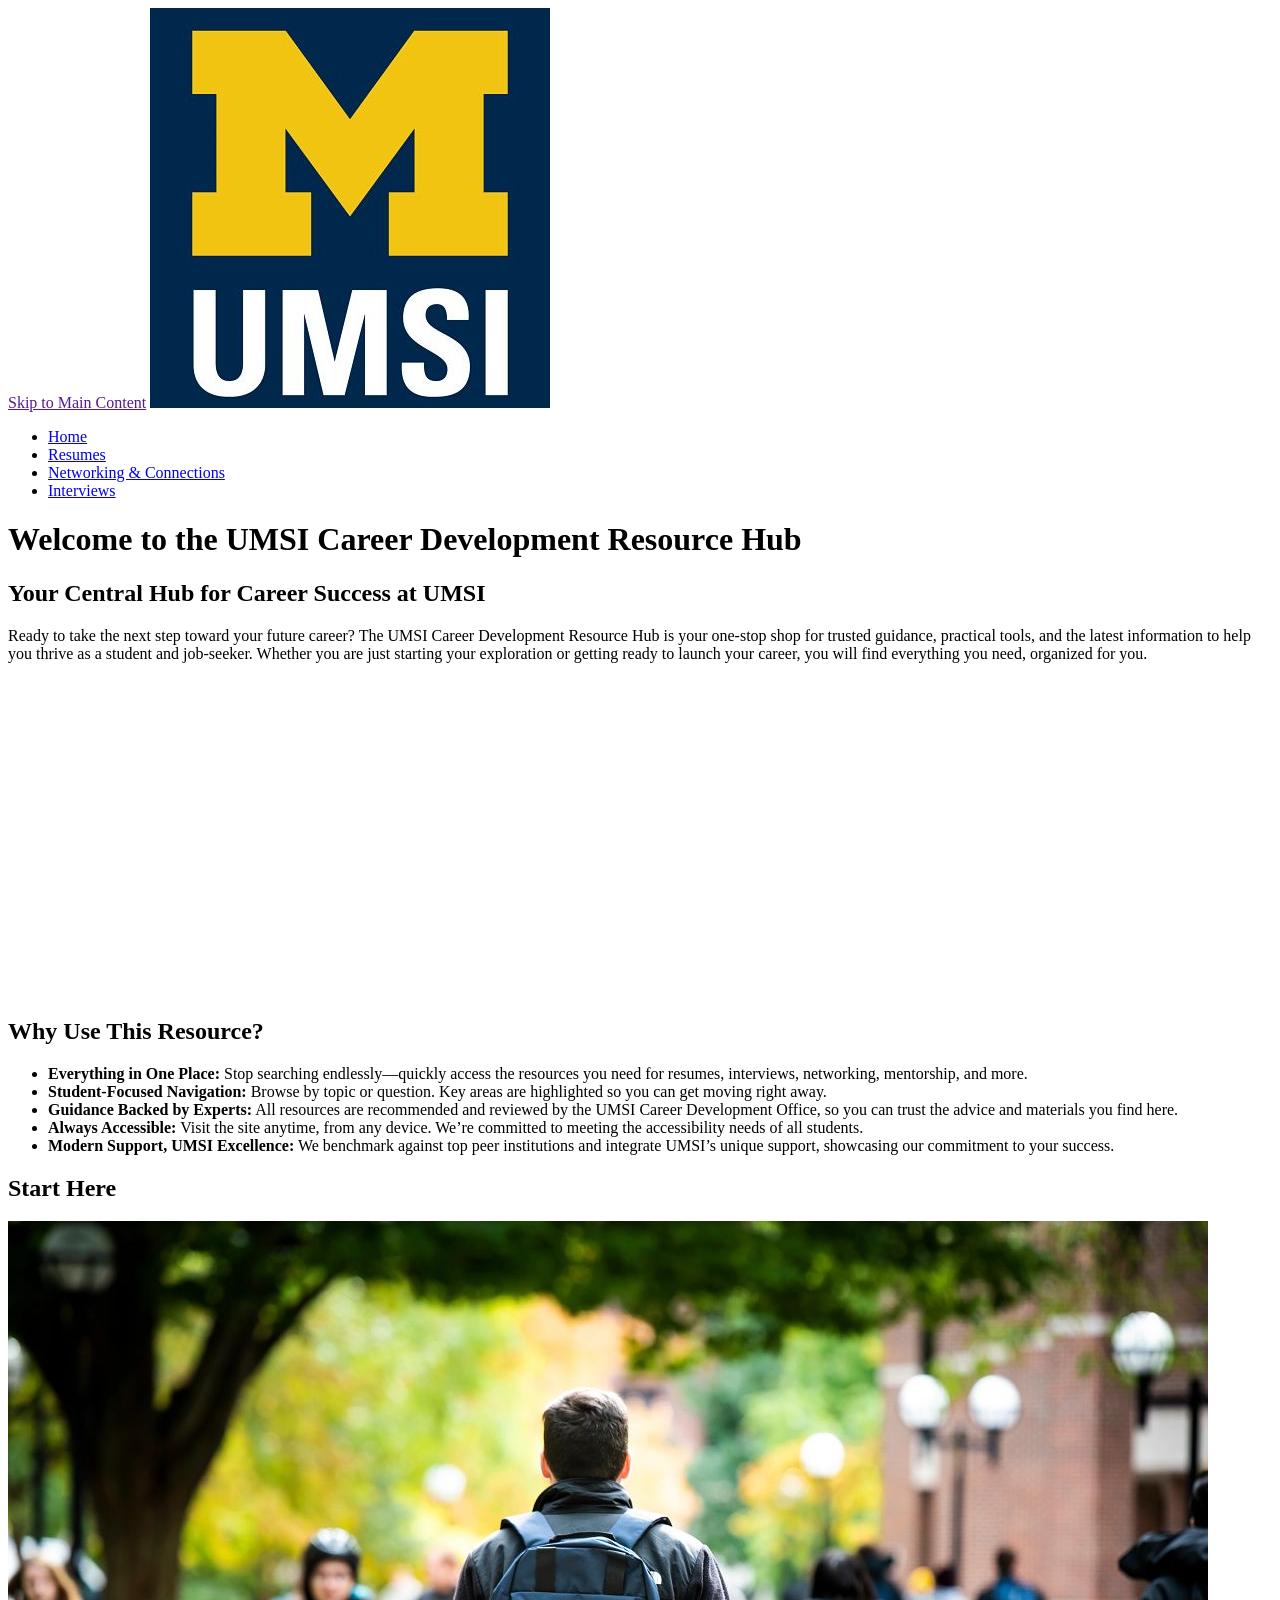
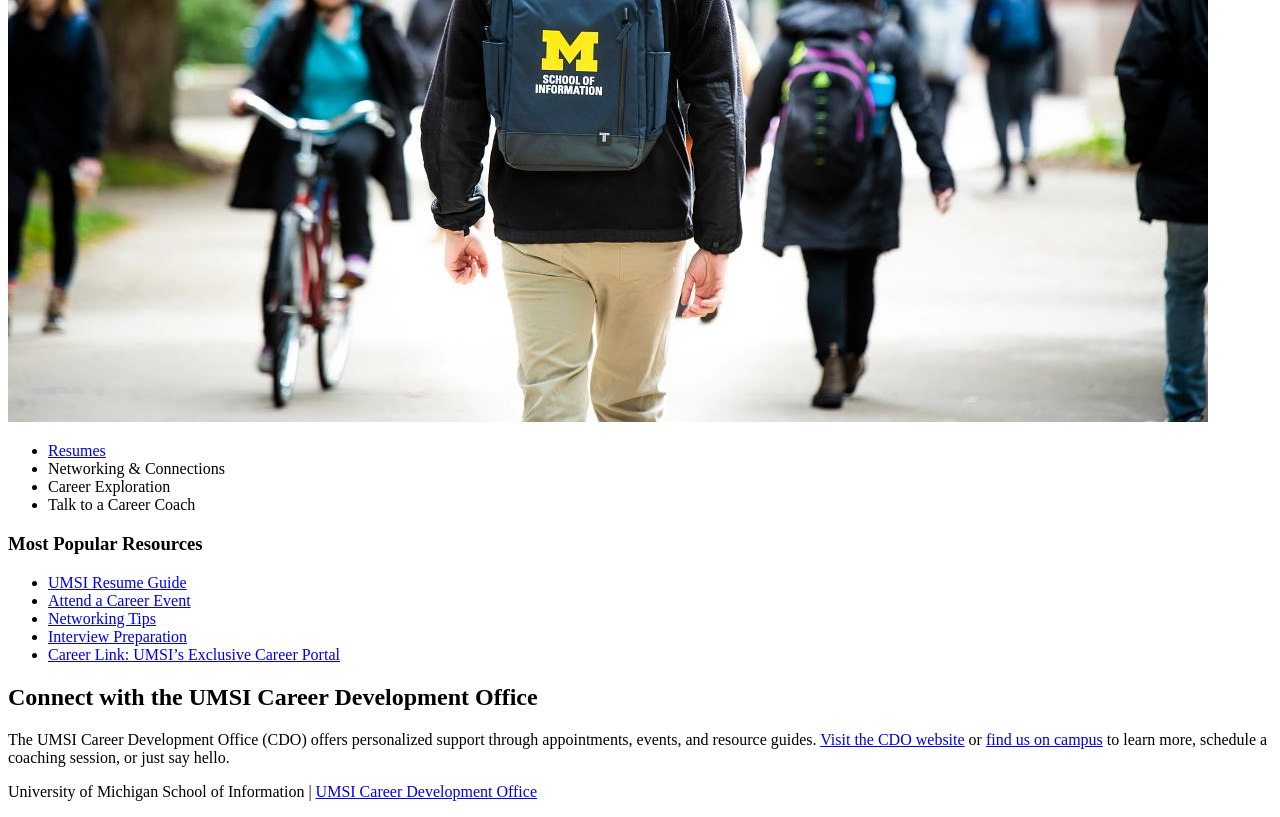
==== index.html @ 6002dbbd "Add files via upload" ====
<!DOCTYPE html>
<html lang="en">
<head>
    <meta charset="UTF-8">
    <meta name="viewport" content="width=device-width, initial-scale=1.0">
    <title>MSI Career Development Resource Hub</title>
</head>
<body>

    <header>
    <a href = "">Skip to Main Content</a>
        <img src="images/UMSI_signature_vertical_informal_solidblue.jpg" alt="UMSI Logo">
        <nav>
            <ul>
                <li><a href = "index.html">Home</a></li>
                <li><a href = "resume.html">Resumes</a></li>
                <li><a href = "networking.html">Networking & Connections</a></li>
                <li><a href = "interviews.html">Interviews</a></li>
            </ul>
        </nav>
    <h1>Welcome to the UMSI Career Development Resource Hub</h1>
    </header>

    <main>
    <section>
      <h2>Your Central Hub for Career Success at UMSI</h2>
      <p>
        Ready to take the next step toward your future career? The UMSI Career Development Resource Hub is your one-stop shop for trusted guidance, practical tools, and the latest information to help you thrive as a student and job-seeker. Whether you are just starting your exploration or getting ready to launch your career, you will find everything you need, organized for you.
      </p>
      <iframe width="560" height="315" src="https://www.youtube.com/embed/GSjGeDYJ5Nk?si=qhxJPRTIT___x8hG" title="YouTube video player" frameborder="0" allow="accelerometer; autoplay; clipboard-write; encrypted-media; gyroscope; picture-in-picture; web-share" referrerpolicy="strict-origin-when-cross-origin" allowfullscreen></iframe>
    </section>

    <section>
      <h2>Why Use This Resource?</h2>


      <ul>
        <li><strong>Everything in One Place:</strong> Stop searching endlessly—quickly access the resources you need for resumes, interviews, networking, mentorship, and more.</li>
        <li><strong>Student-Focused Navigation:</strong> Browse by topic or question. Key areas are highlighted so you can get moving right away.</li>
        <li><strong>Guidance Backed by Experts:</strong> All resources are recommended and reviewed by the UMSI Career Development Office, so you can trust the advice and materials you find here.</li>
        <li><strong>Always Accessible:</strong> Visit the site anytime, from any device. We’re committed to meeting the accessibility needs of all students.</li>
        <li><strong>Modern Support, UMSI Excellence:</strong> We benchmark against top peer institutions and integrate UMSI’s unique support, showcasing our commitment to your success.</li>
      </ul>
    </section>
        <section>
      <h2>Start Here</h2>
      <div>
        <img src="images/UMSI_CampusFall_UMSIBackpack_02.jpg" alt="A student wears a UMSI backpack in fall on the drag.">
        <ul>
            <li><a href="resume.html">Resumes</a></li>
            <li><a>Networking & Connections</a></li>
            <li><a>Career Exploration</a></li>
            <li><a>Talk to a Career Coach</a></li>
        </ul>
       

      </div>
      <div>
        <h3>Most Popular Resources</h3>
        <ul>
          <li><a href="https://docs.google.com/document/d/1_1GfDJyVGIgE82MZjVhuWT_aB_2Hcj1NN62FUCXoR_o/edit?tab=t.0" target="_blank">UMSI Resume Guide</a></li>
          <li><a href="https://umich.instructure.com/courses/137916/pages/attend-an-event" target="_blank">Attend a Career Event</a></li>
          <li><a href="https://docs.google.com/document/d/18HMt79BU8ovGf9z7_P7No5tuwUS6qHNW5u0sgrepLtE/edit?tab=t.0" target="_blank">Networking Tips</a></li>
          <li><a href="https://docs.google.com/presentation/d/15n-XqsFEntdbkZz89K-ohf7Or1NnCt5CQNDG-6fh2a0/edit?usp=sharing"target="_blank">Interview Preparation</a></li>
          <li><a href="https://si-umich.12twenty.com/Login" target="_blank">Career Link: UMSI’s Exclusive Career Portal</a></li>
        </ul>
      </div>
    </section>
    <section>
      <h2>Connect with the UMSI Career Development Office</h2>
      <p>
        The UMSI Career Development Office (CDO) offers personalized support through appointments, events, and resource guides. <a href="https://umich.instructure.com/courses/137916" target="_blank">Visit the CDO website</a> or <a href="https://www.si.umich.edu/about-umsi/getting-umsi" target="_blank">find us on campus</a> to learn more, schedule a coaching session, or just say hello.
      </p>
    </section>
       
        <!-- Content taken & modified from UMGPT with the prompt, "Write me a webpage of intro content to help meet the following requirements - this is for the home page": and then pasted in the client objectives & project requirements"
        UMGPT. (2025). UMGPT ( GPT-4.1 August 25th version) [Large language model]. -->
    </main>
    <footer>
        <p>University of Michigan School of Information | <a href="https://umich.instructure.com/courses/137916">UMSI Career Development Office </a></p>
        </footer>
</body>
</html>
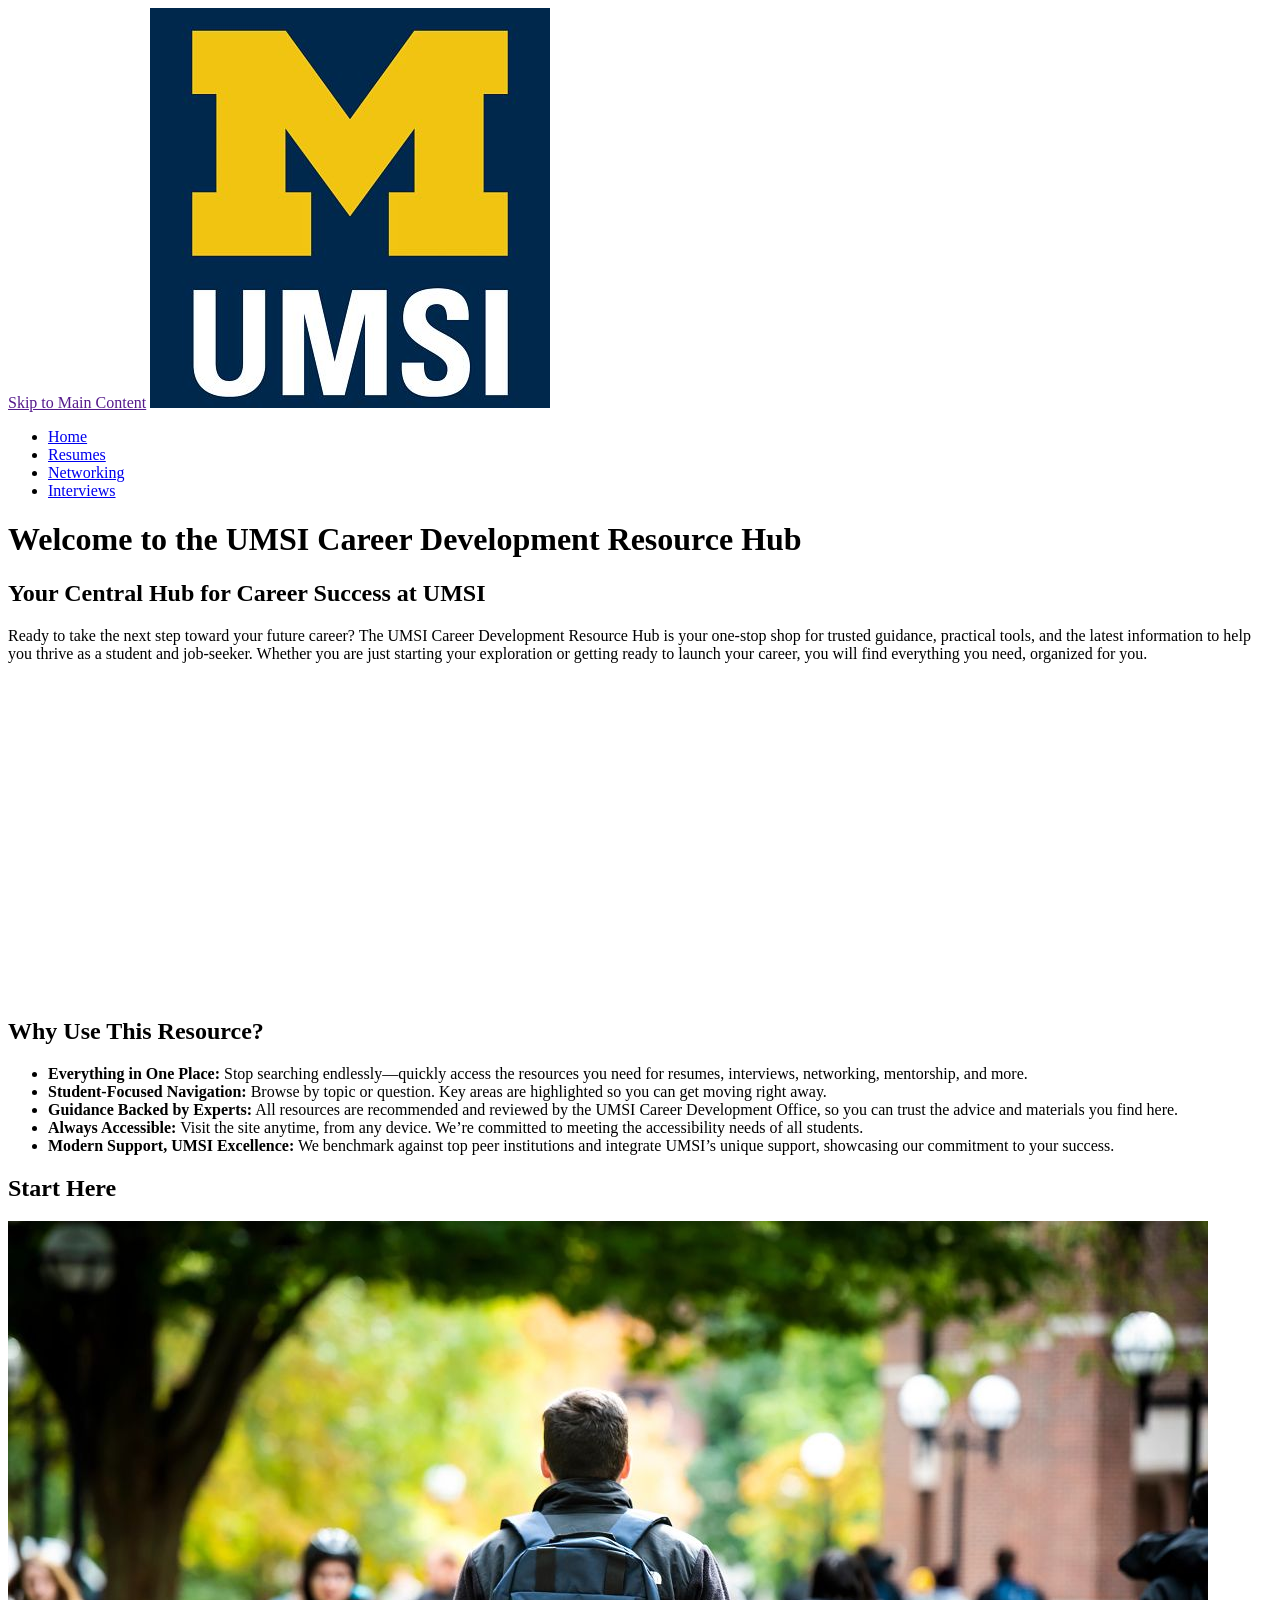
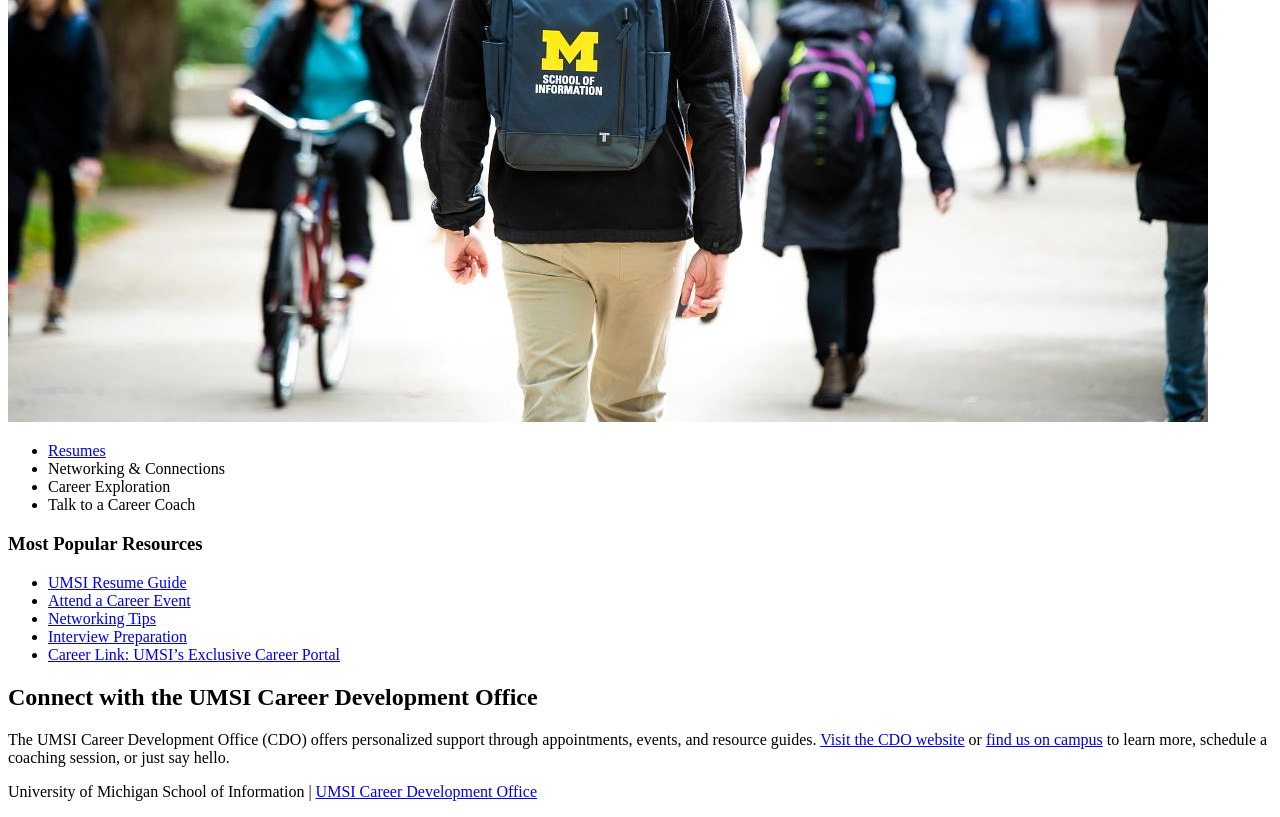
==== commit 602aeb69: "Add more details" ====
--- a/index.html
+++ b/index.html
@@ -14,7 +14,7 @@
             <ul>
                 <li><a href = "index.html">Home</a></li>
                 <li><a href = "resume.html">Resumes</a></li>
-                <li><a href = "networking.html">Networking & Connections</a></li>
+                <li><a href = "networking.html">Networking</a></li>
                 <li><a href = "interviews.html">Interviews</a></li>
             </ul>
         </nav>
@@ -78,6 +78,6 @@
     </main>
     <footer>
         <p>University of Michigan School of Information | <a href="https://umich.instructure.com/courses/137916">UMSI Career Development Office </a></p>
-        </footer>
+    </footer>
 </body>
 </html>
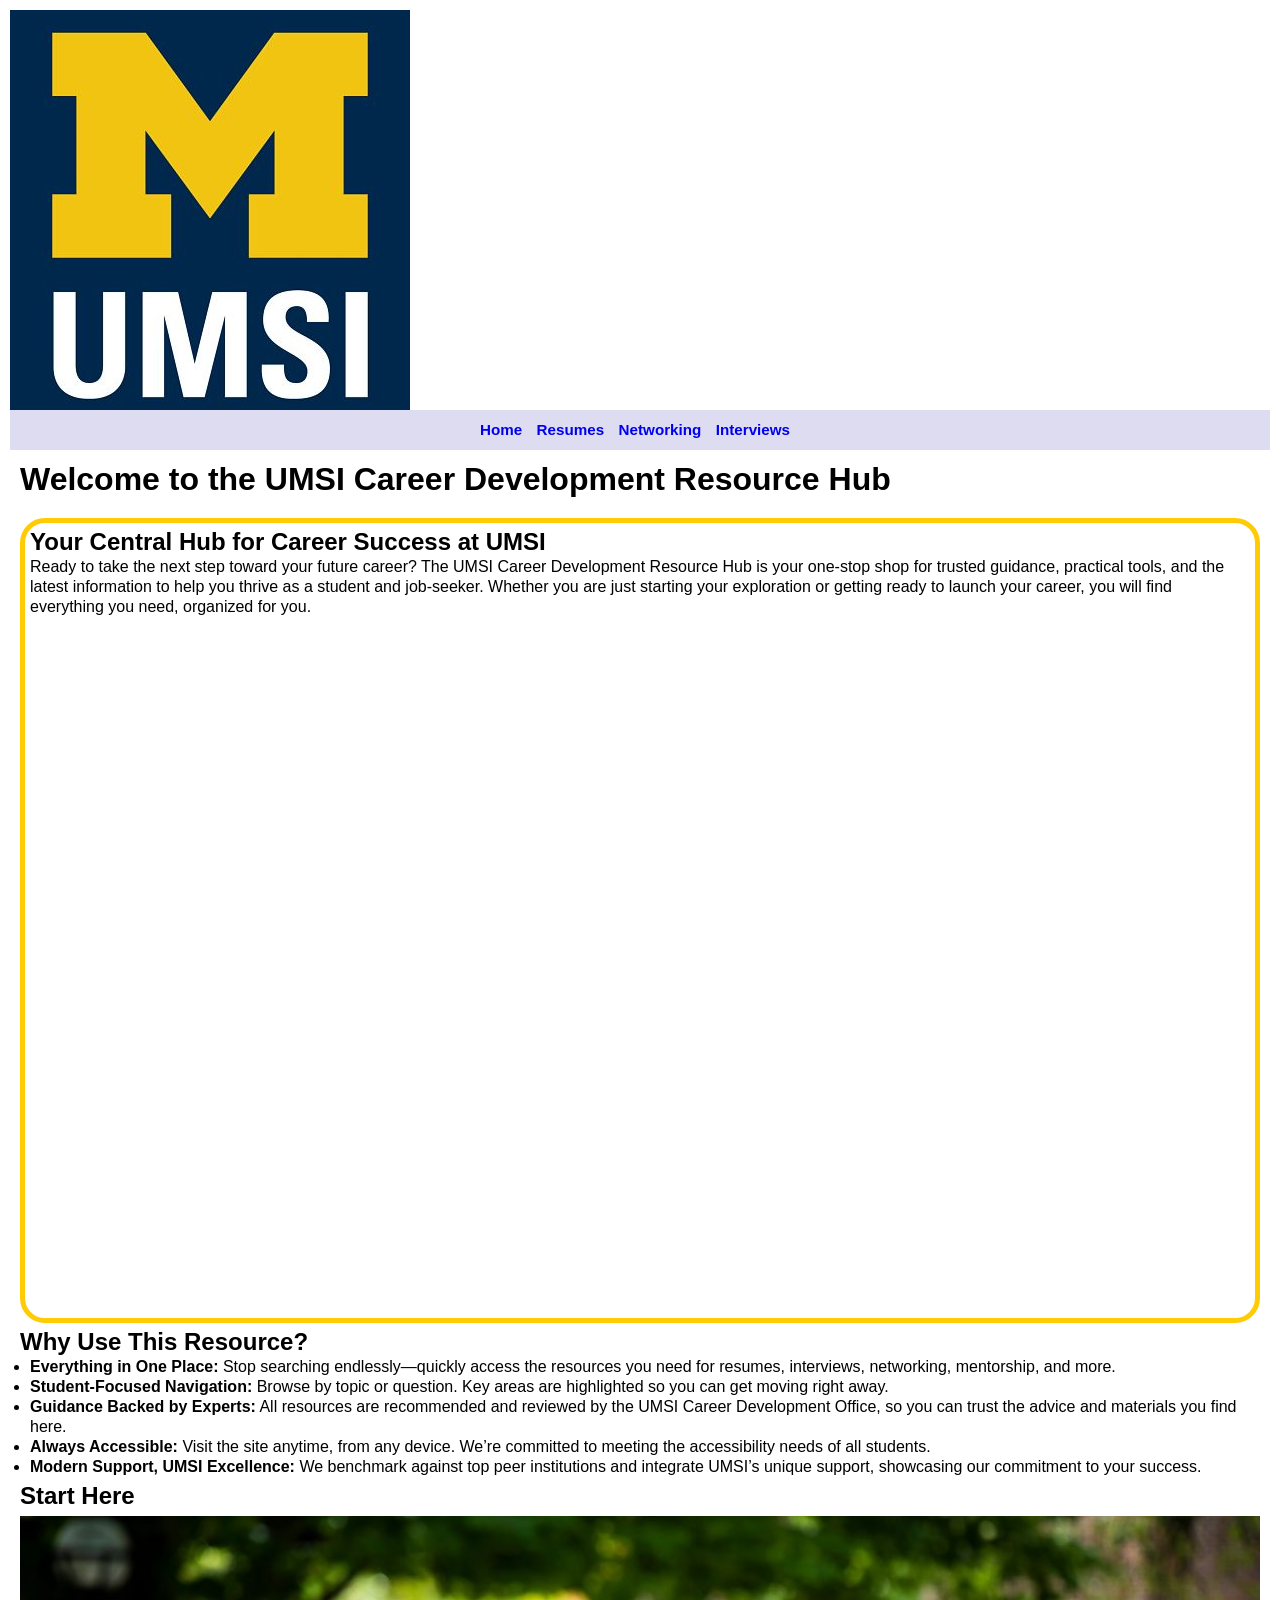
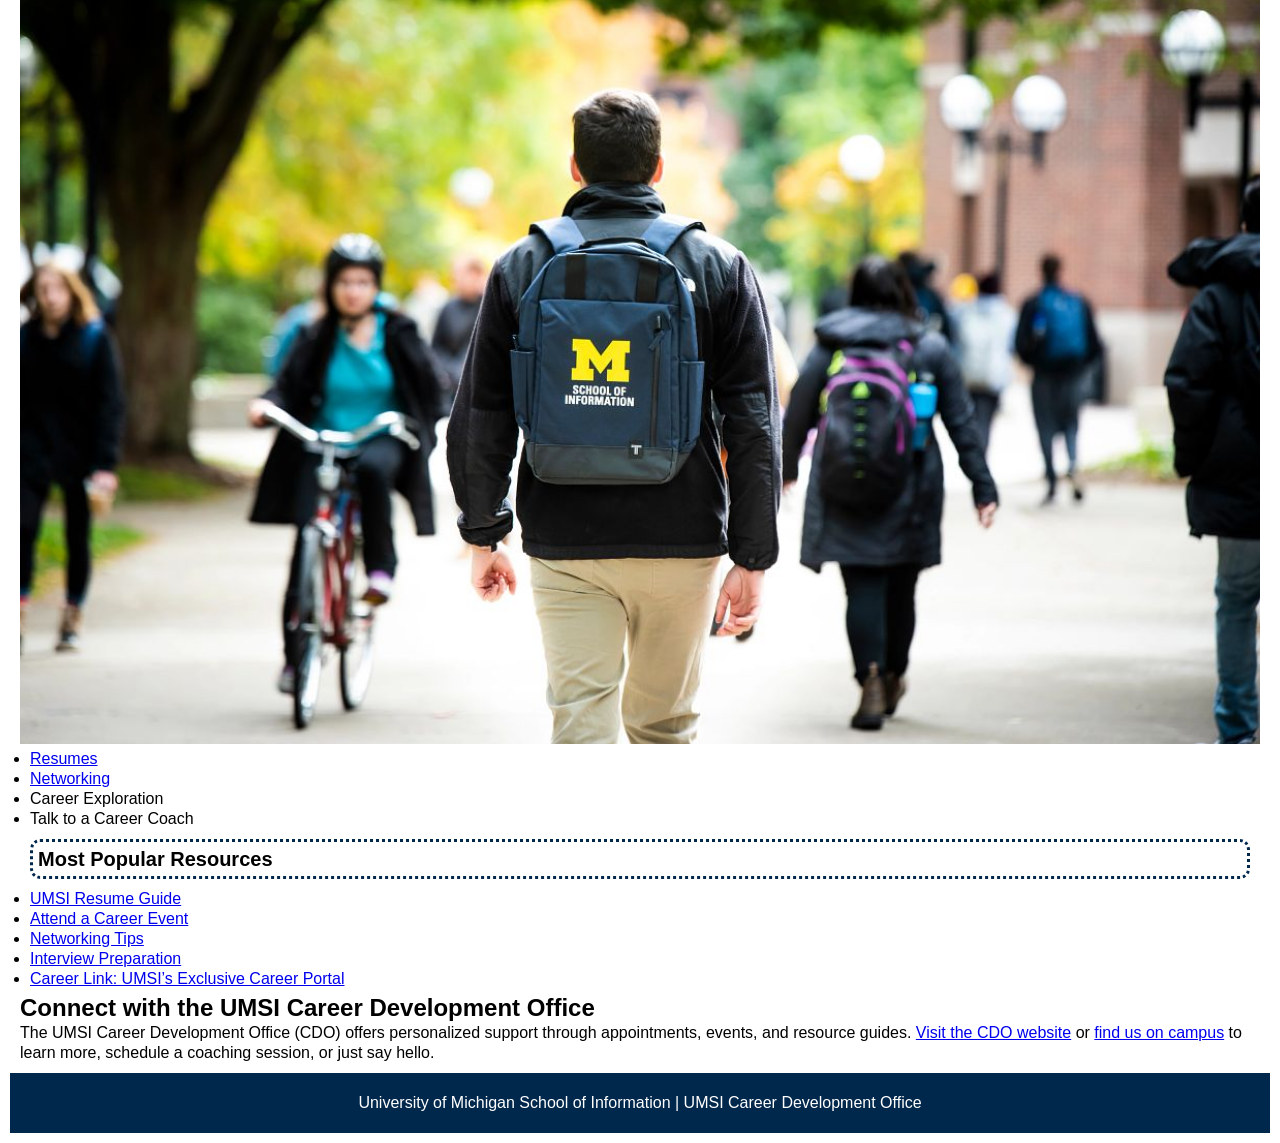
==== commit 6b3d5b1d: "add css style" ====
--- a/index.html
+++ b/index.html
@@ -3,12 +3,14 @@
 <head>
     <meta charset="UTF-8">
     <meta name="viewport" content="width=device-width, initial-scale=1.0">
+    <link rel="stylesheet" href="css/html5reset.css">
+    <link rel="stylesheet" href="css/style.css">
     <title>MSI Career Development Resource Hub</title>
 </head>
 <body>
 
     <header>
-    <a href = "">Skip to Main Content</a>
+    <a href = "#main">Skip to Main Content</a>
         <img src="images/UMSI_signature_vertical_informal_solidblue.jpg" alt="UMSI Logo">
         <nav>
             <ul>
@@ -21,7 +23,7 @@
     <h1>Welcome to the UMSI Career Development Resource Hub</h1>
     </header>
 
-    <main>
+    <main id="main">
     <section>
       <h2>Your Central Hub for Career Success at UMSI</h2>
       <p>
@@ -48,7 +50,7 @@
         <img src="images/UMSI_CampusFall_UMSIBackpack_02.jpg" alt="A student wears a UMSI backpack in fall on the drag.">
         <ul>
             <li><a href="resume.html">Resumes</a></li>
-            <li><a>Networking & Connections</a></li>
+            <li><a href="networking.html">Networking</a></li>
             <li><a>Career Exploration</a></li>
             <li><a>Talk to a Career Coach</a></li>
         </ul>
@@ -61,7 +63,7 @@
           <li><a href="https://docs.google.com/document/d/1_1GfDJyVGIgE82MZjVhuWT_aB_2Hcj1NN62FUCXoR_o/edit?tab=t.0" target="_blank">UMSI Resume Guide</a></li>
           <li><a href="https://umich.instructure.com/courses/137916/pages/attend-an-event" target="_blank">Attend a Career Event</a></li>
           <li><a href="https://docs.google.com/document/d/18HMt79BU8ovGf9z7_P7No5tuwUS6qHNW5u0sgrepLtE/edit?tab=t.0" target="_blank">Networking Tips</a></li>
-          <li><a href="https://docs.google.com/presentation/d/15n-XqsFEntdbkZz89K-ohf7Or1NnCt5CQNDG-6fh2a0/edit?usp=sharing"target="_blank">Interview Preparation</a></li>
+          <li><a href="https://docs.google.com/presentation/d/15n-XqsFEntdbkZz89K-ohf7Or1NnCt5CQNDG-6fh2a0/edit?usp=sharing" target="_blank">Interview Preparation</a></li>
           <li><a href="https://si-umich.12twenty.com/Login" target="_blank">Career Link: UMSI’s Exclusive Career Portal</a></li>
         </ul>
       </div>
--- a/css/style.css
+++ b/css/style.css
@@ -0,0 +1,163 @@
+h1 {
+    font-size: 2rem;
+    line-height: 1.2;
+    padding: 10px;
+}
+
+h2 {
+    font-size: 1.5rem;
+    line-height: 1.2;
+    /* background-color: #FFCB05; */
+    /* color: #00274C; */
+}
+
+h3 {
+    font-size: 1.25rem;
+    line-height: 1.2;
+    margin: 10px;
+    border: #00274C dotted 3px;
+    padding: 5px;
+    border-radius: 10px;
+}
+
+nav {
+    background-color: #dddcf0;
+    padding: 10px 5px 10px 5px;
+    text-align: center;
+}
+
+nav li {
+    display: inline;
+    padding-right: 10px;
+}
+
+nav a {
+    font-weight: bold;
+    text-decoration: none; 
+    font-size: 0.95rem;
+}
+
+header img {
+    display: block;
+    max-width: 100%;
+    height: auto;
+}
+
+header > a {
+    position: absolute;
+    top: -65px;
+    background-color: aliceblue;
+    padding: 6px;
+}
+
+header > a:focus {
+     top: 25px;
+}
+
+footer {
+    background-color: #00274C;
+    color: white;
+    padding: 20px 0 20px 0;
+    text-align: center;
+}
+
+footer a {
+    color: white;
+    text-decoration: none; 
+}
+
+body {
+    font-family: Arial, sans-serif;
+    font-size: 1rem;
+    line-height: 1.25;
+    padding: 10px;
+}
+
+body ol {
+    padding-left: 10px;
+}
+
+main {
+    display: grid;
+    grid-template-columns: repeat(3, 1fr);
+    gap: 5px;
+    padding: 10px;
+}
+
+main section {
+    grid-column: 1 / -1;
+}
+
+main section:first-child {
+    border: #FFCB05 solid 5px;
+    border-radius: 25px;
+    padding: 5px;
+}
+
+main img {
+    display: block;
+    width: 100%;
+    height: auto;
+    /* border: #00274C dashed 2px; */
+    margin: 5px 0;
+}
+
+main iframe {
+    display: block;
+    width: 100%;
+    height: auto;
+    aspect-ratio: 16 / 9;
+    margin: 5px 0;
+}
+
+main video {
+    display: block;
+    width: 100%;
+    height: auto;
+    aspect-ratio: 16 / 9;
+    margin: 5px 0;
+}
+
+main ul {
+    padding-left: 10px;
+}
+
+hr {
+    border: none;
+    height: 2px;
+    margin: 10px 0;
+}
+
+hr:nth-of-type(odd) {
+    grid-column: 1 / 3;
+    background: linear-gradient(90deg, #00274C, #FFCB05);
+}
+
+hr:nth-of-type(even) {
+    grid-column: 2 / -1;
+    background: linear-gradient(90deg, #FFCB05, #00274C);
+}
+
+figcaption {
+    font-size: 0.85rem;
+    text-align: center;
+    margin-top: 5px;
+}
+
+table {
+    width: 100%;
+    border-collapse: collapse;
+    margin: 10px 0;
+}
+
+th, td {
+    border: 1px solid #00274C;
+    padding: 5px 10px;
+    text-align: left;
+}
+
+th {
+    background-color: #FFCB05;
+    color: #00274C;
+}
+
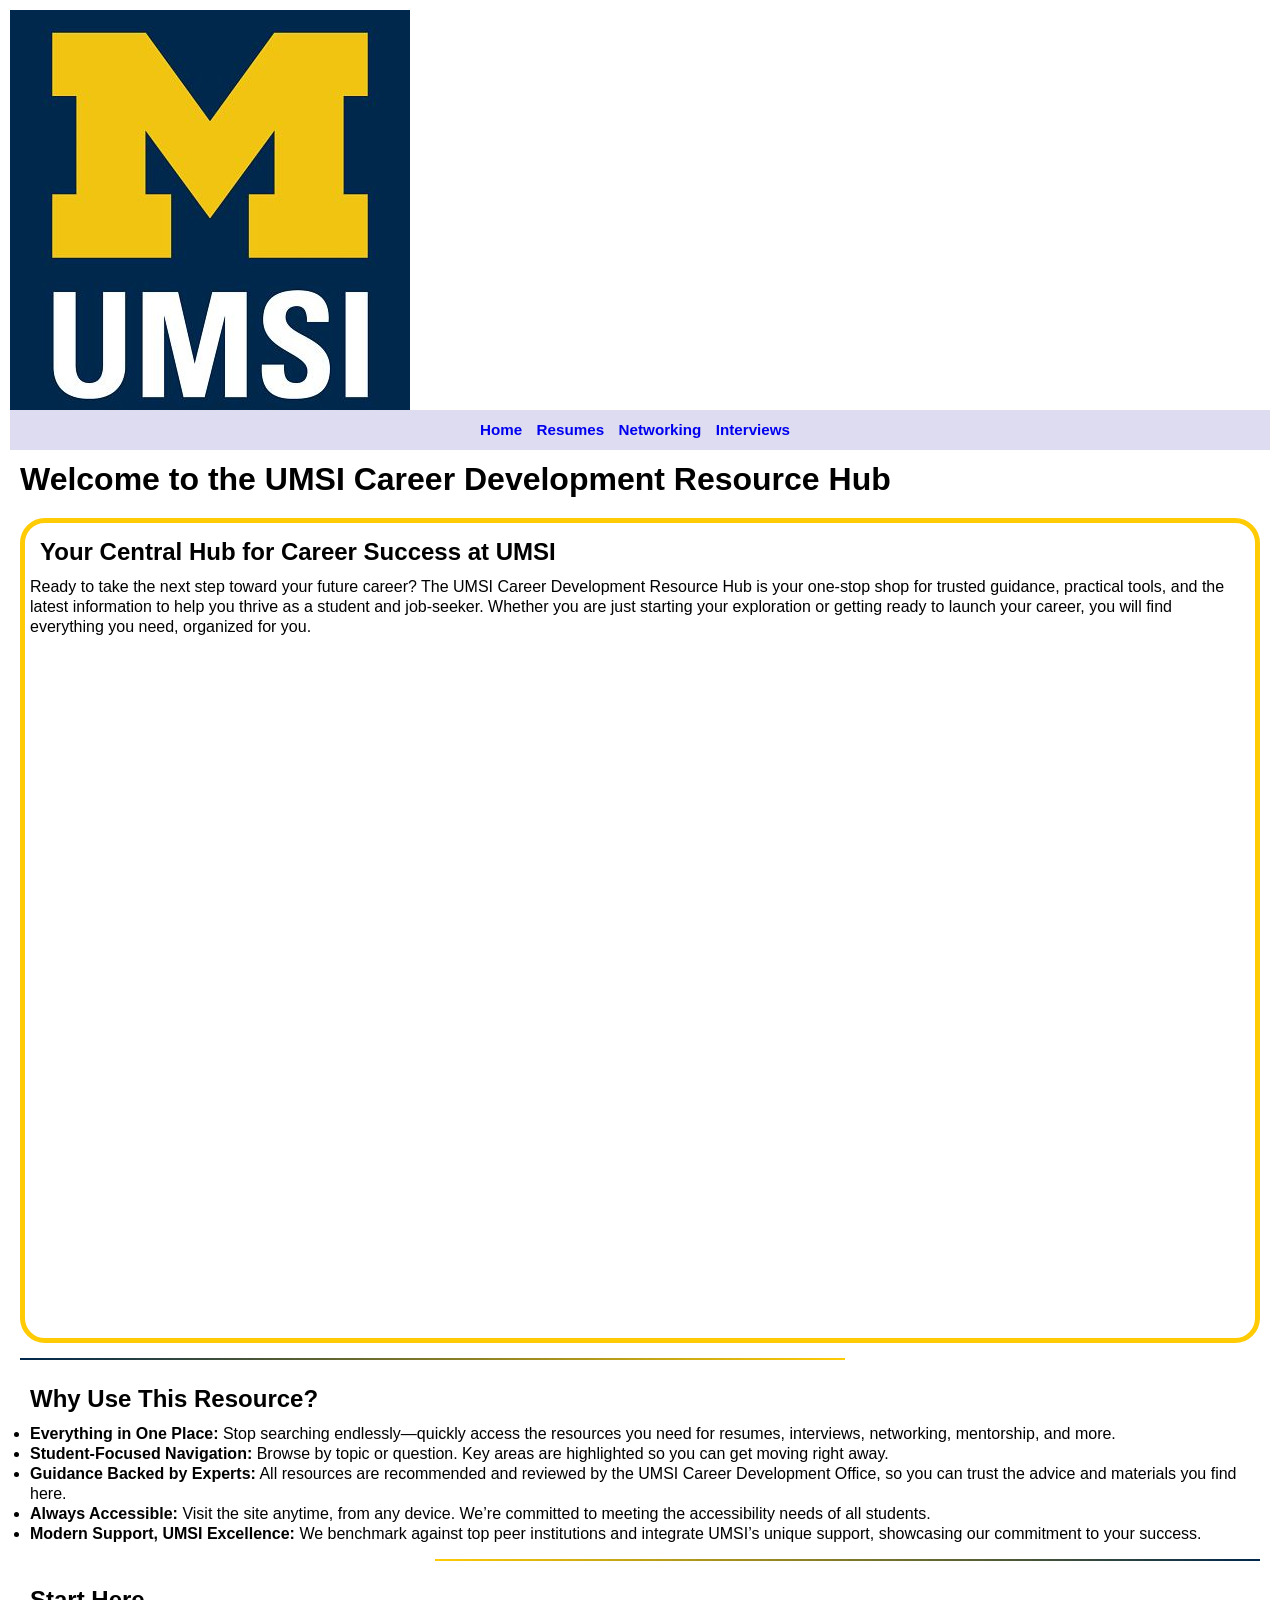
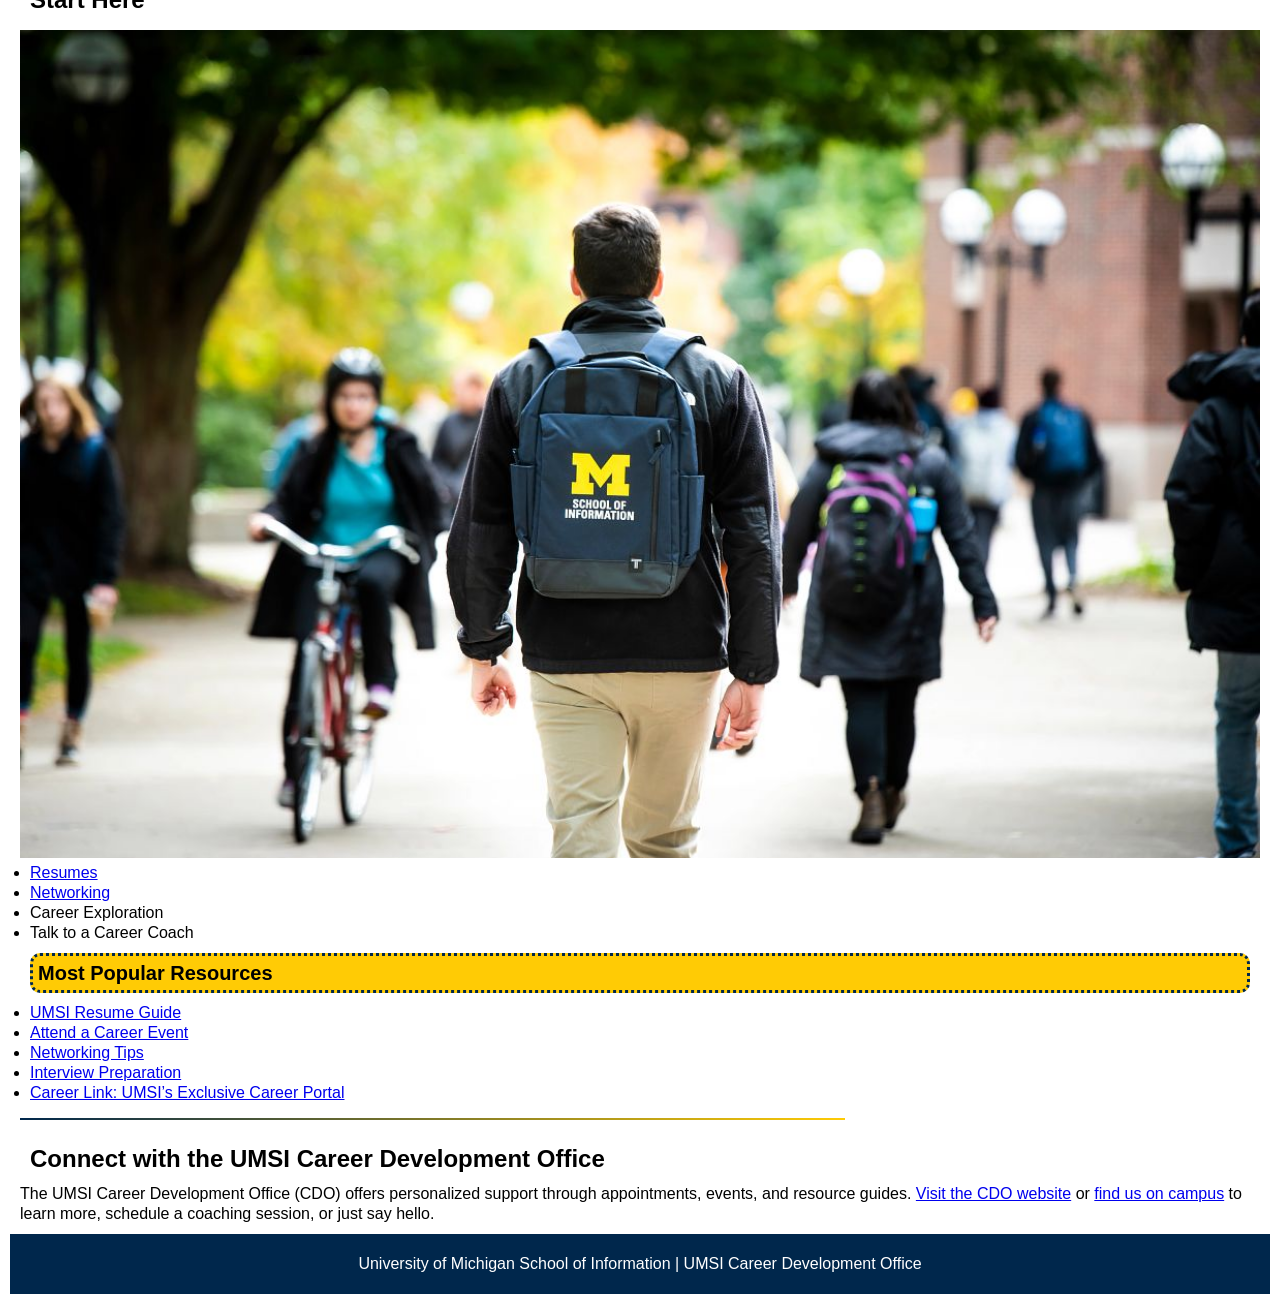
==== commit 1e53f6b7: "add separator between sections" ====
--- a/index.html
+++ b/index.html
@@ -31,7 +31,7 @@
       </p>
       <iframe width="560" height="315" src="https://www.youtube.com/embed/GSjGeDYJ5Nk?si=qhxJPRTIT___x8hG" title="YouTube video player" frameborder="0" allow="accelerometer; autoplay; clipboard-write; encrypted-media; gyroscope; picture-in-picture; web-share" referrerpolicy="strict-origin-when-cross-origin" allowfullscreen></iframe>
     </section>
-
+    <hr>
     <section>
       <h2>Why Use This Resource?</h2>
 
@@ -44,6 +44,7 @@
         <li><strong>Modern Support, UMSI Excellence:</strong> We benchmark against top peer institutions and integrate UMSI’s unique support, showcasing our commitment to your success.</li>
       </ul>
     </section>
+    <hr>
         <section>
       <h2>Start Here</h2>
       <div>
@@ -68,6 +69,7 @@
         </ul>
       </div>
     </section>
+    <hr>
     <section>
       <h2>Connect with the UMSI Career Development Office</h2>
       <p>
--- a/css/style.css
+++ b/css/style.css
@@ -9,6 +9,7 @@
     line-height: 1.2;
     /* background-color: #FFCB05; */
     /* color: #00274C; */
+    padding: 10px;
 }
 
 h3 {
@@ -18,6 +19,7 @@
     border: #00274C dotted 3px;
     padding: 5px;
     border-radius: 10px;
+    background-color: #FFCB05;
 }
 
 nav {
@@ -57,7 +59,7 @@
 footer {
     background-color: #00274C;
     color: white;
-    padding: 20px 0 20px 0;
+    padding: 20px 10px 20px 10px;
     text-align: center;
 }
 
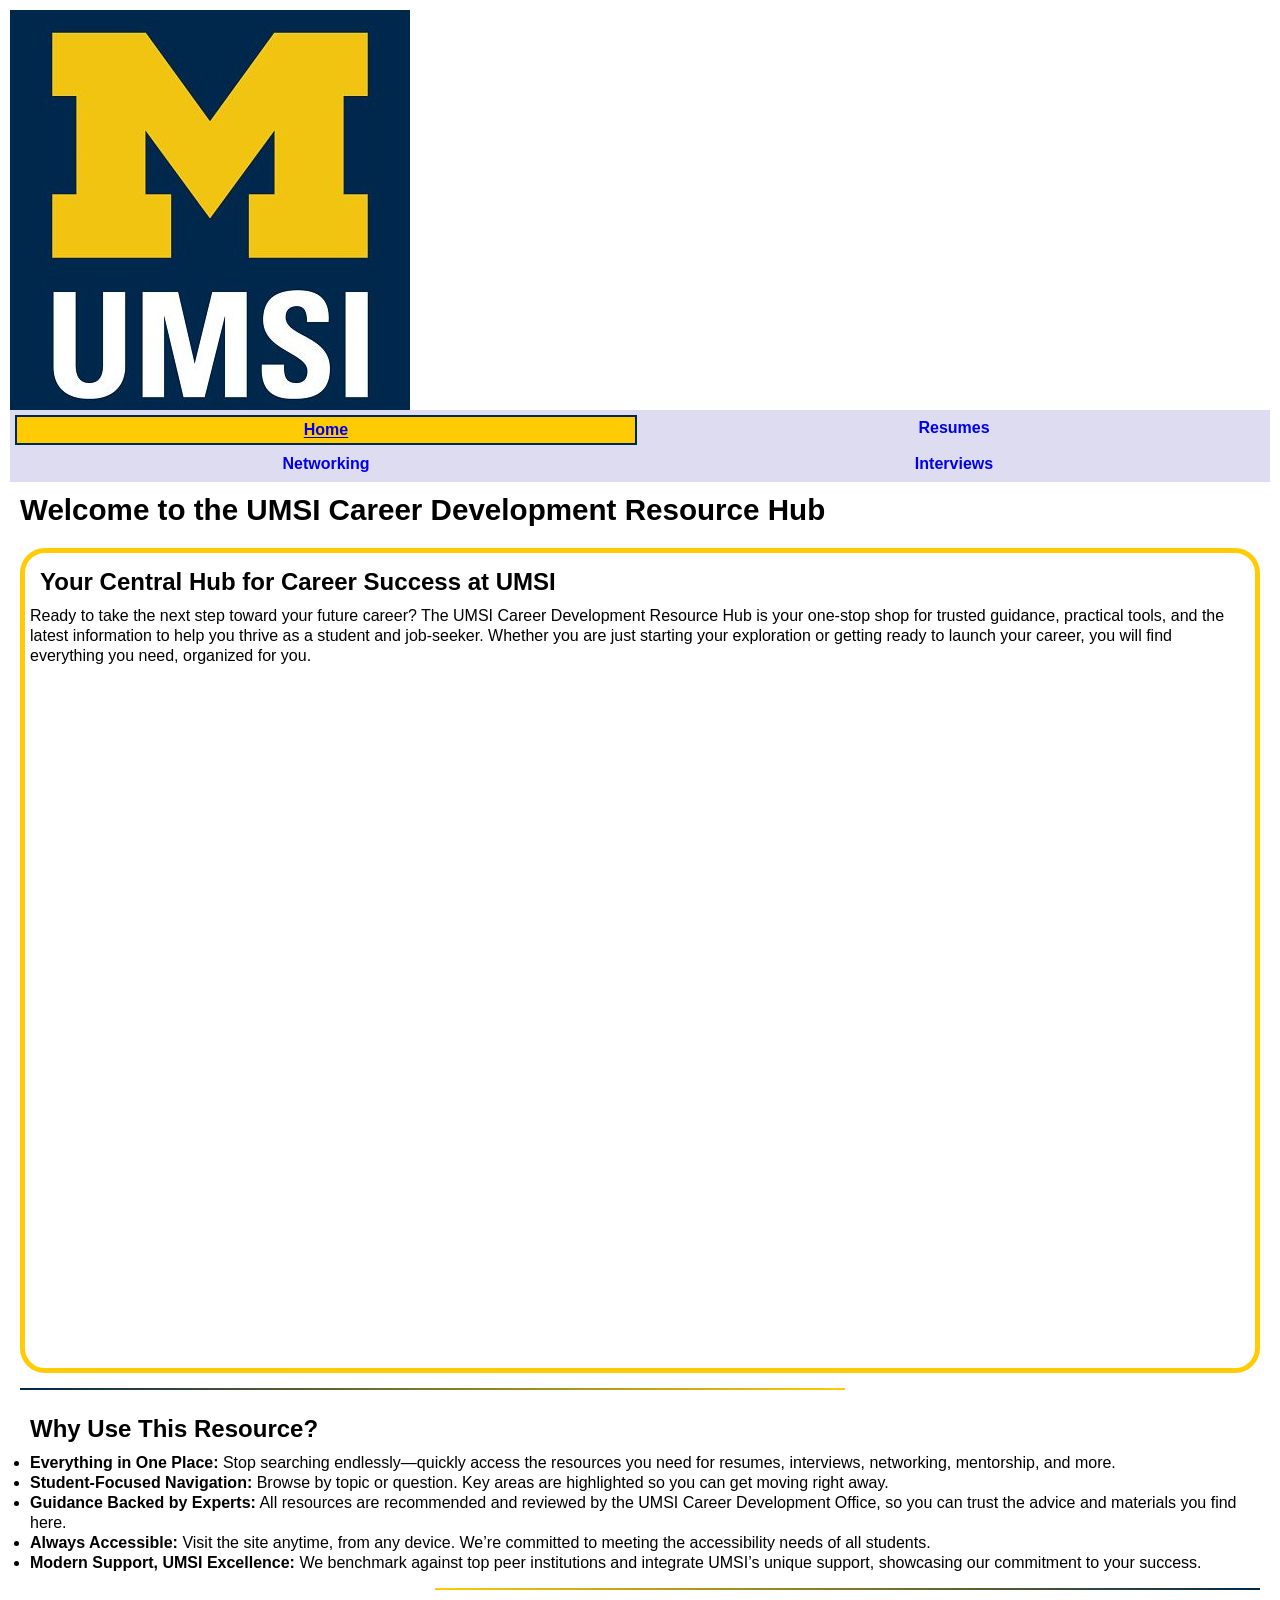
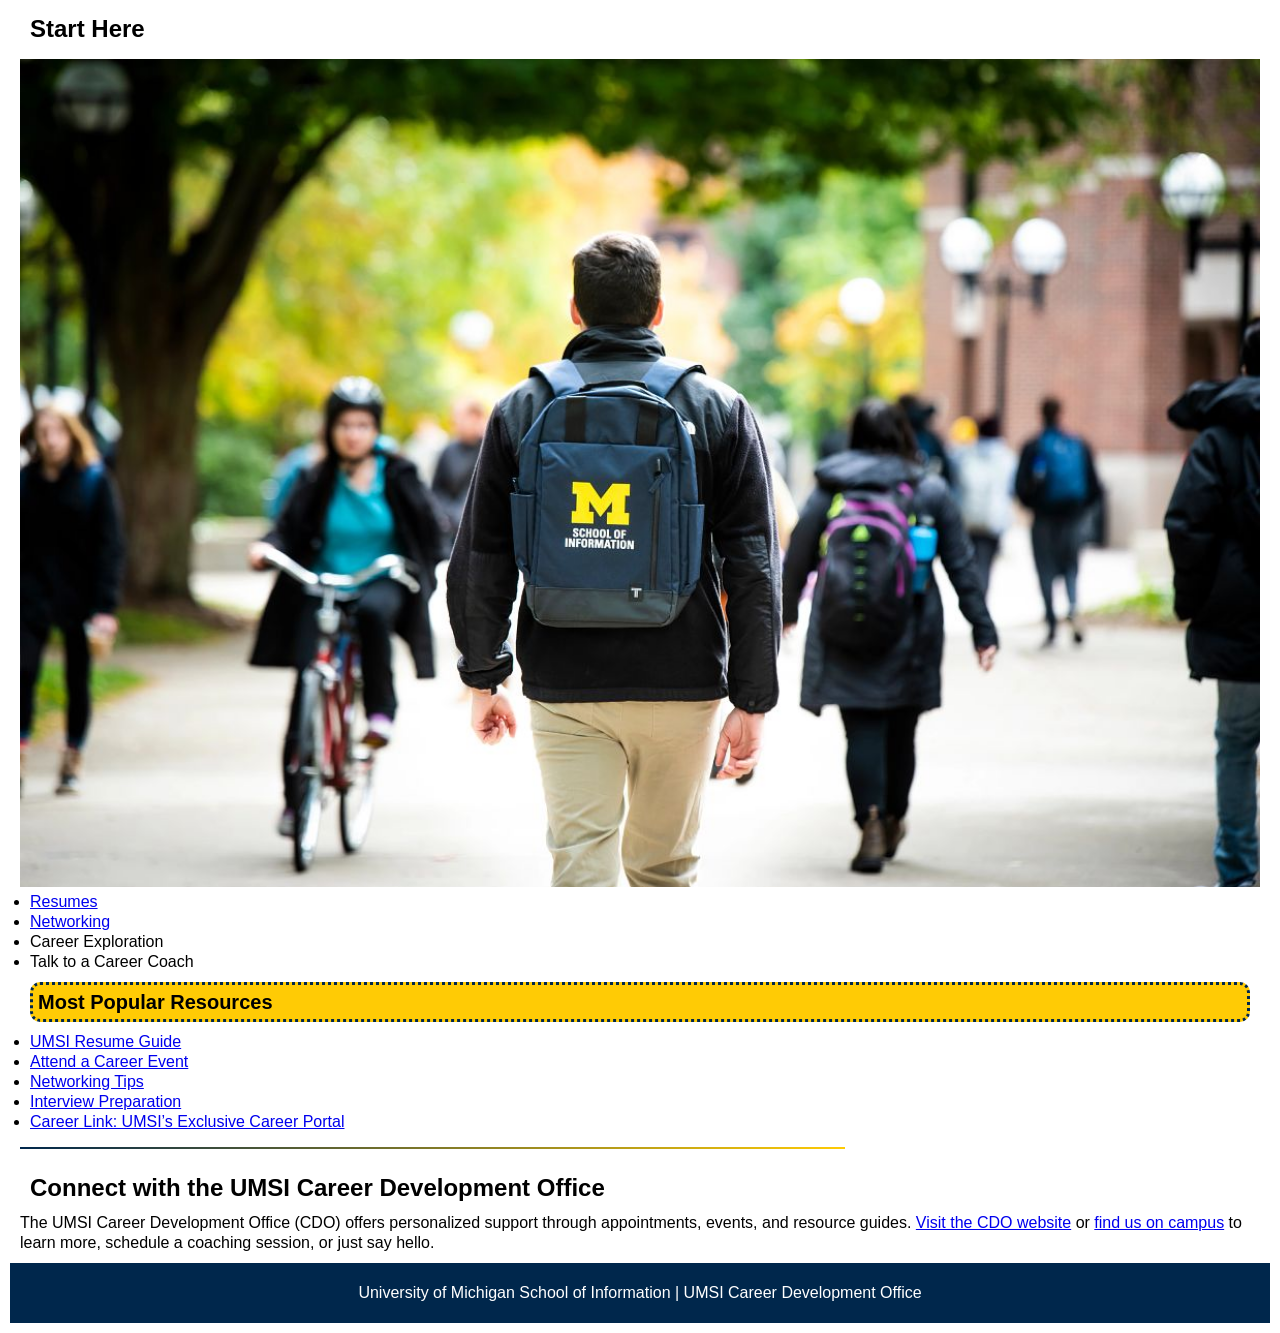
==== commit c84327b9: "add indicator of current page" ====
--- a/index.html
+++ b/index.html
@@ -14,7 +14,7 @@
         <img src="images/UMSI_signature_vertical_informal_solidblue.jpg" alt="UMSI Logo">
         <nav>
             <ul>
-                <li><a href = "index.html">Home</a></li>
+                <li><a href = "index.html" class="active">Home</a></li>
                 <li><a href = "resume.html">Resumes</a></li>
                 <li><a href = "networking.html">Networking</a></li>
                 <li><a href = "interviews.html">Interviews</a></li>
--- a/css/style.css
+++ b/css/style.css
@@ -1,5 +1,14 @@
+/* I wrote the css after looking at the following page: https://careercenter.umich.edu/article/resume-resources. */
+
+body {
+    font-family: 'IBM Plex Sans', 'Montserrat', 'Nunito', 'Merriweather', sans-serif;
+    font-size: 1rem;
+    line-height: 1.25;
+    padding: 10px;
+}
+
 h1 {
-    font-size: 2rem;
+    font-size: 1.85rem;
     line-height: 1.2;
     padding: 10px;
 }
@@ -24,19 +33,37 @@
 
 nav {
     background-color: #dddcf0;
-    padding: 10px 5px 10px 5px;
+    padding: 5px;
     text-align: center;
 }
 
+nav ul {
+    display: grid;
+    grid-template-columns: repeat(2, 1fr);
+    gap: 6px;
+}
+
 nav li {
-    display: inline;
-    padding-right: 10px;
+    padding: 0;
 }
 
 nav a {
     font-weight: bold;
     text-decoration: none; 
-    font-size: 0.95rem;
+    font-size: 1rem;
+    display: block;
+    padding: 3px;
+}
+
+nav a:hover {
+    border: #00274C dashed 2px;
+}
+
+nav a.active {
+    border: #00274C solid 2px;
+    text-decoration: underline;
+    text-underline-offset: 2px;
+    background-color: #FFCB05;
 }
 
 header img {
@@ -53,7 +80,7 @@
 }
 
 header > a:focus {
-     top: 25px;
+    top: 25px;
 }
 
 footer {
@@ -68,15 +95,32 @@
     text-decoration: none; 
 }
 
-body {
-    font-family: Arial, sans-serif;
-    font-size: 1rem;
-    line-height: 1.25;
-    padding: 10px;
-}
-
 body ol {
     padding-left: 10px;
+}
+
+.steps {
+    display: grid;
+    grid-template-columns: repeat(7, 1fr);
+    gap: 10px;
+    padding-left: 0;
+    margin: 10px 0 10px 10px;
+}
+
+.steps li {
+    position: relative;
+    border: #00274C solid 2px;
+    border-radius: 10px;
+    padding: 10px;
+}
+
+.steps li:nth-child(odd) {
+    grid-column: 1 / span 6;
+}
+
+
+.steps li:nth-child(even) {
+    grid-column: 2 / span 6;
 }
 
 main {
@@ -163,3 +207,6 @@
     color: #00274C;
 }
 
+*:focus {
+    outline: #00274C dashed 2px;
+}
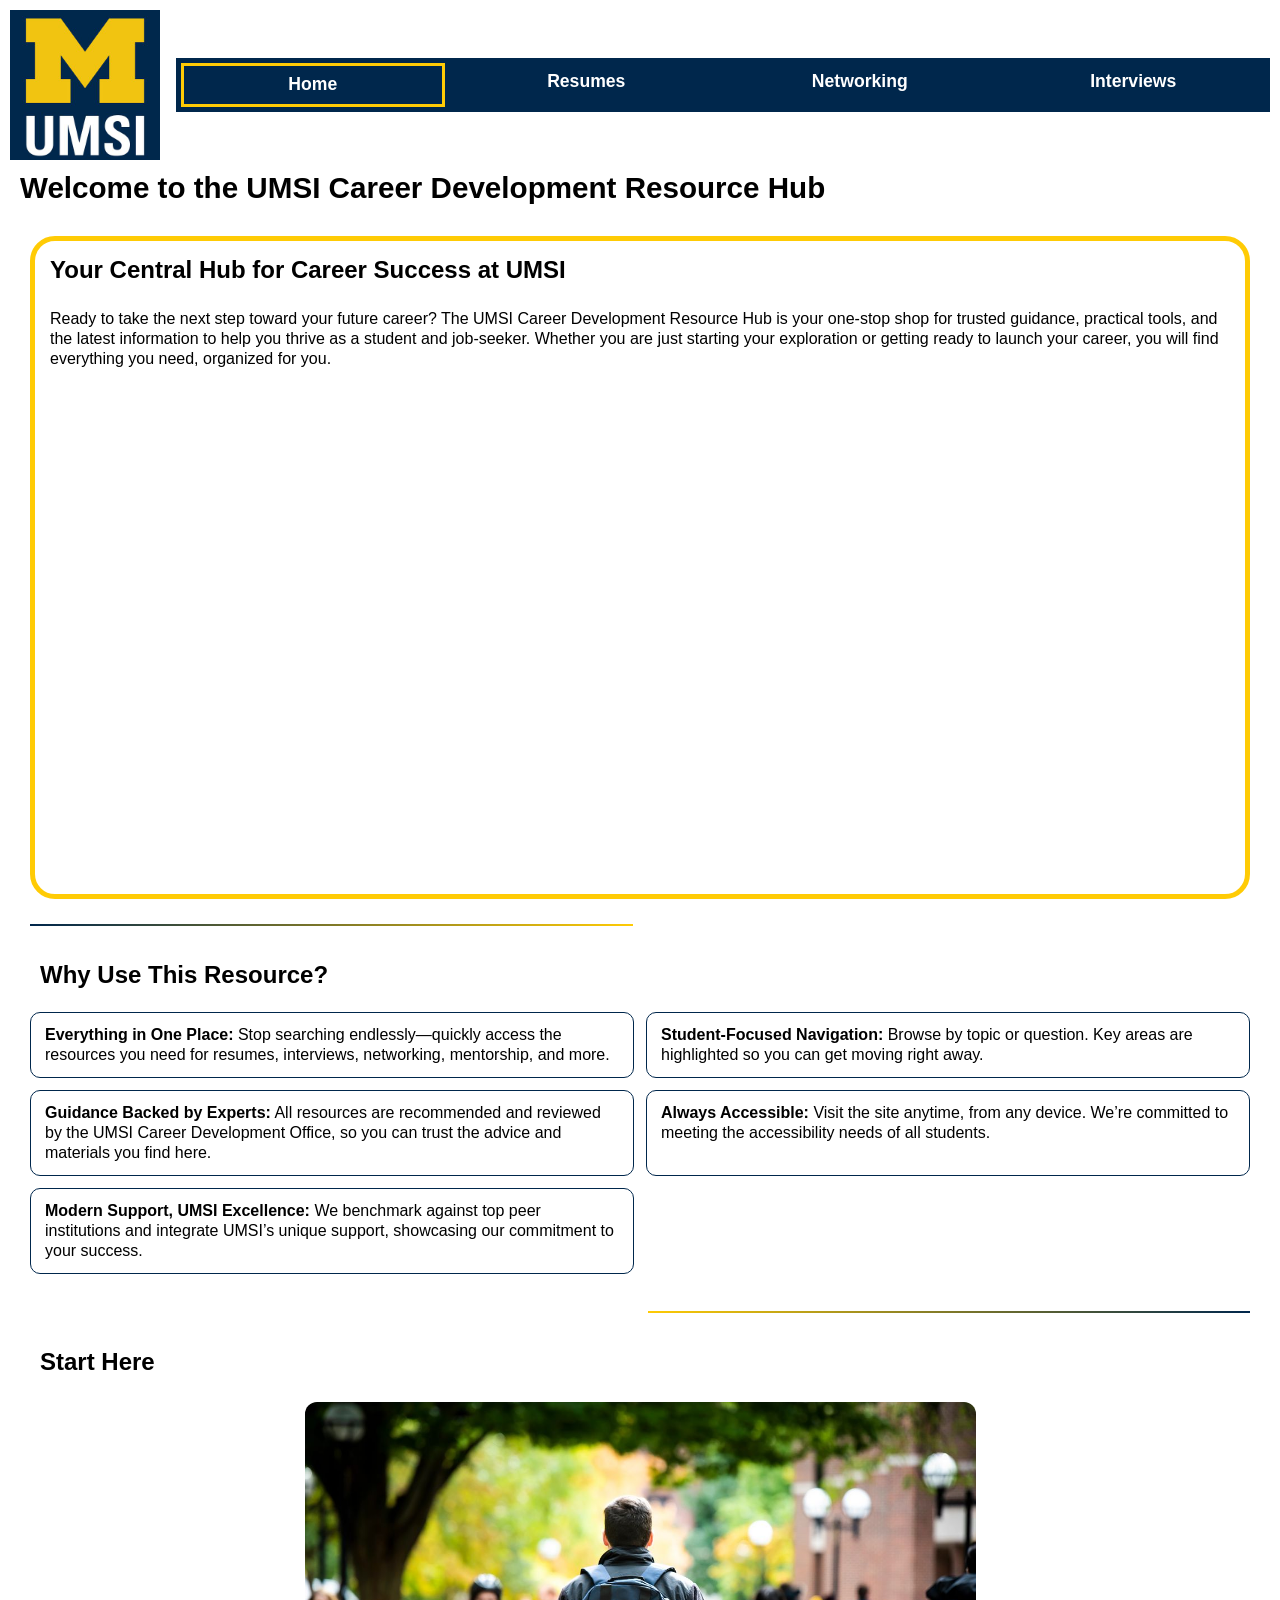
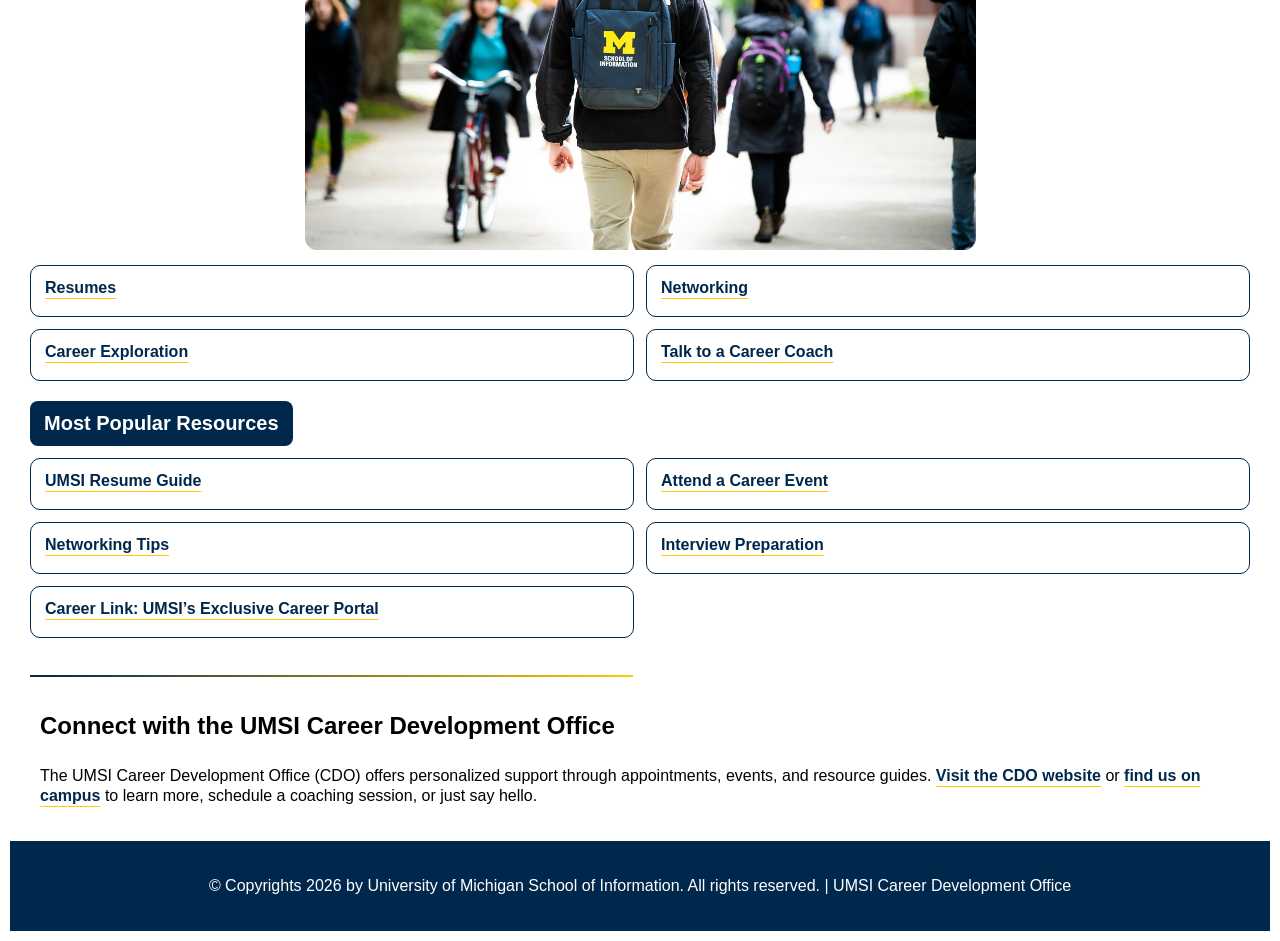
==== commit 807425fb: "add Tablet/Desktop View" ====
--- a/index.html
+++ b/index.html
@@ -29,14 +29,14 @@
       <p>
         Ready to take the next step toward your future career? The UMSI Career Development Resource Hub is your one-stop shop for trusted guidance, practical tools, and the latest information to help you thrive as a student and job-seeker. Whether you are just starting your exploration or getting ready to launch your career, you will find everything you need, organized for you.
       </p>
-      <iframe width="560" height="315" src="https://www.youtube.com/embed/GSjGeDYJ5Nk?si=qhxJPRTIT___x8hG" title="YouTube video player" frameborder="0" allow="accelerometer; autoplay; clipboard-write; encrypted-media; gyroscope; picture-in-picture; web-share" referrerpolicy="strict-origin-when-cross-origin" allowfullscreen></iframe>
+      <iframe src="https://www.youtube.com/embed/GSjGeDYJ5Nk?si=qhxJPRTIT___x8hG" title="YouTube video player" frameborder="0" allow="accelerometer; autoplay; clipboard-write; encrypted-media; gyroscope; picture-in-picture; web-share" referrerpolicy="strict-origin-when-cross-origin" allowfullscreen></iframe>
     </section>
     <hr>
     <section>
       <h2>Why Use This Resource?</h2>
 
 
-      <ul>
+      <ul class="list">
         <li><strong>Everything in One Place:</strong> Stop searching endlessly—quickly access the resources you need for resumes, interviews, networking, mentorship, and more.</li>
         <li><strong>Student-Focused Navigation:</strong> Browse by topic or question. Key areas are highlighted so you can get moving right away.</li>
         <li><strong>Guidance Backed by Experts:</strong> All resources are recommended and reviewed by the UMSI Career Development Office, so you can trust the advice and materials you find here.</li>
@@ -49,7 +49,7 @@
       <h2>Start Here</h2>
       <div>
         <img src="images/UMSI_CampusFall_UMSIBackpack_02.jpg" alt="A student wears a UMSI backpack in fall on the drag.">
-        <ul>
+        <ul class="list">
             <li><a href="resume.html">Resumes</a></li>
             <li><a href="networking.html">Networking</a></li>
             <li><a>Career Exploration</a></li>
@@ -60,7 +60,7 @@
       </div>
       <div>
         <h3>Most Popular Resources</h3>
-        <ul>
+        <ul class="list">
           <li><a href="https://docs.google.com/document/d/1_1GfDJyVGIgE82MZjVhuWT_aB_2Hcj1NN62FUCXoR_o/edit?tab=t.0" target="_blank">UMSI Resume Guide</a></li>
           <li><a href="https://umich.instructure.com/courses/137916/pages/attend-an-event" target="_blank">Attend a Career Event</a></li>
           <li><a href="https://docs.google.com/document/d/18HMt79BU8ovGf9z7_P7No5tuwUS6qHNW5u0sgrepLtE/edit?tab=t.0" target="_blank">Networking Tips</a></li>
@@ -81,7 +81,11 @@
         UMGPT. (2025). UMGPT ( GPT-4.1 August 25th version) [Large language model]. -->
     </main>
     <footer>
-        <p>University of Michigan School of Information | <a href="https://umich.instructure.com/courses/137916">UMSI Career Development Office </a></p>
+      <p>© Copyrights <span id="year"></span> by University of Michigan School of Information. All rights reserved. | <a href="https://umich.instructure.com/courses/137916">UMSI Career Development Office </a></p>
     </footer>
 </body>
 </html>
+
+<script>
+  document.getElementById("year").innerHTML = new Date().getFullYear();
+</script>
--- a/css/style.css
+++ b/css/style.css
@@ -7,6 +7,11 @@
     padding: 10px;
 }
 
+p {
+    margin: 10px 0;
+    padding: 5px 10px;
+}
+
 h1 {
     font-size: 1.85rem;
     line-height: 1.2;
@@ -16,29 +21,27 @@
 h2 {
     font-size: 1.5rem;
     line-height: 1.2;
-    /* background-color: #FFCB05; */
-    /* color: #00274C; */
     padding: 10px;
 }
 
 h3 {
     font-size: 1.25rem;
-    line-height: 1.2;
-    margin: 10px;
-    border: #00274C dotted 3px;
+    color: #ffffff;
+    background-color: #00274C;
+    border-radius: 8px;
+    padding: 10px 14px;
+    margin: 20px 0 10px 0;
+    width: fit-content;
+}
+
+nav {
+    background-color: #00274C;
     padding: 5px;
-    border-radius: 10px;
-    background-color: #FFCB05;
-}
-
-nav {
-    background-color: #dddcf0;
-    padding: 5px;
+}
+
+nav ul {
+    display: grid;
     text-align: center;
-}
-
-nav ul {
-    display: grid;
     grid-template-columns: repeat(2, 1fr);
     gap: 6px;
 }
@@ -53,23 +56,25 @@
     font-size: 1rem;
     display: block;
     padding: 3px;
-}
-
-nav a:hover {
-    border: #00274C dashed 2px;
+    color: white;
+}
+
+nav a:hover, nav a:focus {
+    background-color: #FFCB05;
+    color: #00274C;
+
 }
 
 nav a.active {
-    border: #00274C solid 2px;
-    text-decoration: underline;
-    text-underline-offset: 2px;
-    background-color: #FFCB05;
+    border: #FFCB05 solid 3px;
 }
 
 header img {
     display: block;
-    max-width: 100%;
+    width: 160px;
+    max-width: 55%;
     height: auto;
+    margin: 0 auto 8px auto;
 }
 
 header > a {
@@ -95,6 +100,18 @@
     text-decoration: none; 
 }
 
+main a {
+    color: #00274C;
+    font-weight: 600;
+    text-decoration: underline;
+    text-decoration-color: #FFCB05;
+    text-underline-offset: 5px;
+}
+
+main a:hover {
+    text-decoration-color: #00274C;
+}
+
 body ol {
     padding-left: 10px;
 }
@@ -109,7 +126,11 @@
 
 .steps li {
     position: relative;
-    border: #00274C solid 2px;
+    display: grid;
+    grid-template-columns: 1fr;
+    align-content: start;
+    background-color: #ffffff;
+    border: #00274C solid 3px;
     border-radius: 10px;
     padding: 10px;
 }
@@ -142,30 +163,57 @@
 
 main img {
     display: block;
-    width: 100%;
+    max-width: 100%;
     height: auto;
-    /* border: #00274C dashed 2px; */
     margin: 5px 0;
-}
-
-main iframe {
+    border-radius: 15px;
+}
+
+main iframe, main video {
     display: block;
     width: 100%;
     height: auto;
     aspect-ratio: 16 / 9;
-    margin: 5px 0;
-}
-
-main video {
-    display: block;
-    width: 100%;
-    height: auto;
-    aspect-ratio: 16 / 9;
-    margin: 5px 0;
-}
-
-main ul {
-    padding-left: 10px;
+    margin: 10px auto;
+    border-radius: 15px;
+}
+
+.list {
+    list-style: none;
+    padding-left: 0;
+    margin: 12px 0;
+    display: grid;
+    grid-template-columns: 1fr;
+    gap: 12px;
+}
+
+.list li {
+    border: 1px solid #00274C;
+    border-radius: 10px;
+    padding: 12px 14px;
+}
+
+.list a {
+    font-weight: 600;
+    display: inline-block;
+    margin-bottom: 6px;
+}
+
+.faq-list {
+    list-style: none;
+    padding-left: 0;
+    margin: 12px 0;
+    display: grid;
+    grid-template-columns: 1fr;
+    gap: 10px;
+}
+
+.faq-list li {
+    background-color: #ffffff;
+    border-left: 4px solid #00274C;
+    border-radius: 8px;
+    padding: 12px 14px;
+    line-height: 1.45;
 }
 
 hr {
@@ -190,23 +238,219 @@
     margin-top: 5px;
 }
 
-table {
-    width: 100%;
-    border-collapse: collapse;
-    margin: 10px 0;
-}
-
-th, td {
-    border: 1px solid #00274C;
-    padding: 5px 10px;
-    text-align: left;
-}
-
-th {
-    background-color: #FFCB05;
+.dos-donts {
+    display: grid;
+    grid-template-columns: 1fr;
+    gap: 16px;
+    margin: 18px 0;
+}
+
+.rule-card {
+    border-radius: 12px;
+    padding: 14px 16px;
+}
+
+.rule-card h4 {
+    font-size: 1.15rem;
+    font-weight: 700;
     color: #00274C;
+    margin-bottom: 12px;
+    display: grid;
+    grid-template-columns: auto 1fr;
+    align-items: center;
+    gap: 8px;
+}
+
+.rule-card ul {
+    margin: 0;
+    padding-left: 0;
+    list-style: none;
+}
+
+.rule-card li {
+    position: relative;
+    padding-left: 24px;
+    line-height: 1.55;
+}
+
+.do-card {
+    background-color: #edf9f0;
+}
+
+.dont-card {
+    background-color: #fdeeee;
+}
+
+.do-card li::before {
+    content: "✔";
+    position: absolute;
+    left: 0;
+    color: #1f7a39;
+    font-weight: 700;
+}
+
+.dont-card li::before {
+    content: "×";
+    position: absolute;
+    left: 0;
+    color: #b42318;
+    font-weight: 700;
+}
+
+.five-steps {
+    list-style: none;
+    counter-reset: email-step;
+    padding-left: 0;
+    margin: 10px 0 10px 10px;
+}
+
+.five-steps li {
+    position: relative;
+    padding: 12px 12px 12px 42px;
+}
+
+.five-steps li::before {
+    counter-increment: email-step;
+    content: counter(email-step);
+    position: absolute;
+    left: 10px;
+    top: 15px;
+    width: 22px;
+    height: 22px;
+    border-radius: 50%;
+    background-color: #00274C;
+    color: #ffffff;
+    font-size: 0.8rem;
+    font-weight: 700;
+    line-height: 22px;
+    text-align: center;
 }
 
 *:focus {
     outline: #00274C dashed 2px;
 }
+
+.steps li strong {
+    font-size: 1.25rem;
+    color: #00274C;
+    display: block;
+    margin-bottom: 10px;
+    /* border-bottom: 2px dotted #FFCB05; */
+    width: fit-content;
+}
+
+/* Tablet/Desktop View */
+@media (min-width: 768px) {
+    header {
+        display: grid;
+        grid-template-columns: auto 1fr;
+        align-items: center;
+        column-gap: 16px;
+    }
+
+    header img {
+        width: 150px;
+        max-width: 100%;
+        margin: 0;
+    }
+
+    header nav {
+        margin: 0;
+    }
+
+    header h1 {
+        grid-column: 1 / -1;
+    }
+    
+    nav ul {
+        grid-template-columns: repeat(4, 1fr);
+        gap: 10px;
+    }
+
+    nav a {
+        font-size: 1.1rem;
+        padding: 8px;
+    }
+
+    main {
+        grid-template-columns: repeat(6, 1fr);
+        gap: 15px;
+        padding: 20px;
+    }
+
+    .steps {
+        grid-template-columns: repeat(4, 1fr);
+        gap: 20px;
+        padding: 0 15px;
+        margin: 10px 0;
+        list-style: none;
+    }
+
+    .steps li:hover {
+        transform: translateY(-5px);
+    }
+
+    .steps li:nth-child(odd), .steps li:nth-child(even) {
+        grid-column: span 1;
+    }
+
+    .five-steps {
+        position: relative;
+        display: grid;
+        grid-template-columns: repeat(5, 1fr);
+        gap: 12px;
+        padding: 0;
+        padding-top: 22px;
+    }
+
+    .five-steps li {
+        position: relative;
+        z-index: 1;
+        padding: 52px 10px 15px 10px;
+        border-radius: 12px;
+        background-color: #ffffff;
+    }
+
+    main img {
+        width: 55%;
+        margin: 15px auto;
+        border-radius: 12px;
+    }
+
+    .multi-image {
+        display: grid;
+        grid-template-columns: repeat(2, 1fr);
+        gap: 15px;
+    }
+
+    .image-item img {
+        width: 100%;
+        height: auto;
+        margin: 15px 0;
+    }
+
+    main iframe, main video {
+        width: min(88%, 880px);
+    }
+
+    .dos-donts {
+        grid-template-columns: repeat(2, 1fr);
+    }
+
+    .list {
+        grid-template-columns: repeat(2, 1fr);
+    }
+
+    .faq-list {
+        grid-template-columns: repeat(2, 1fr);
+    }
+
+    hr:nth-of-type(odd) {
+        grid-column: 1 / 4;
+    }
+
+    hr:nth-of-type(even) {
+        grid-column: 4 / -1;
+    }
+
+}
